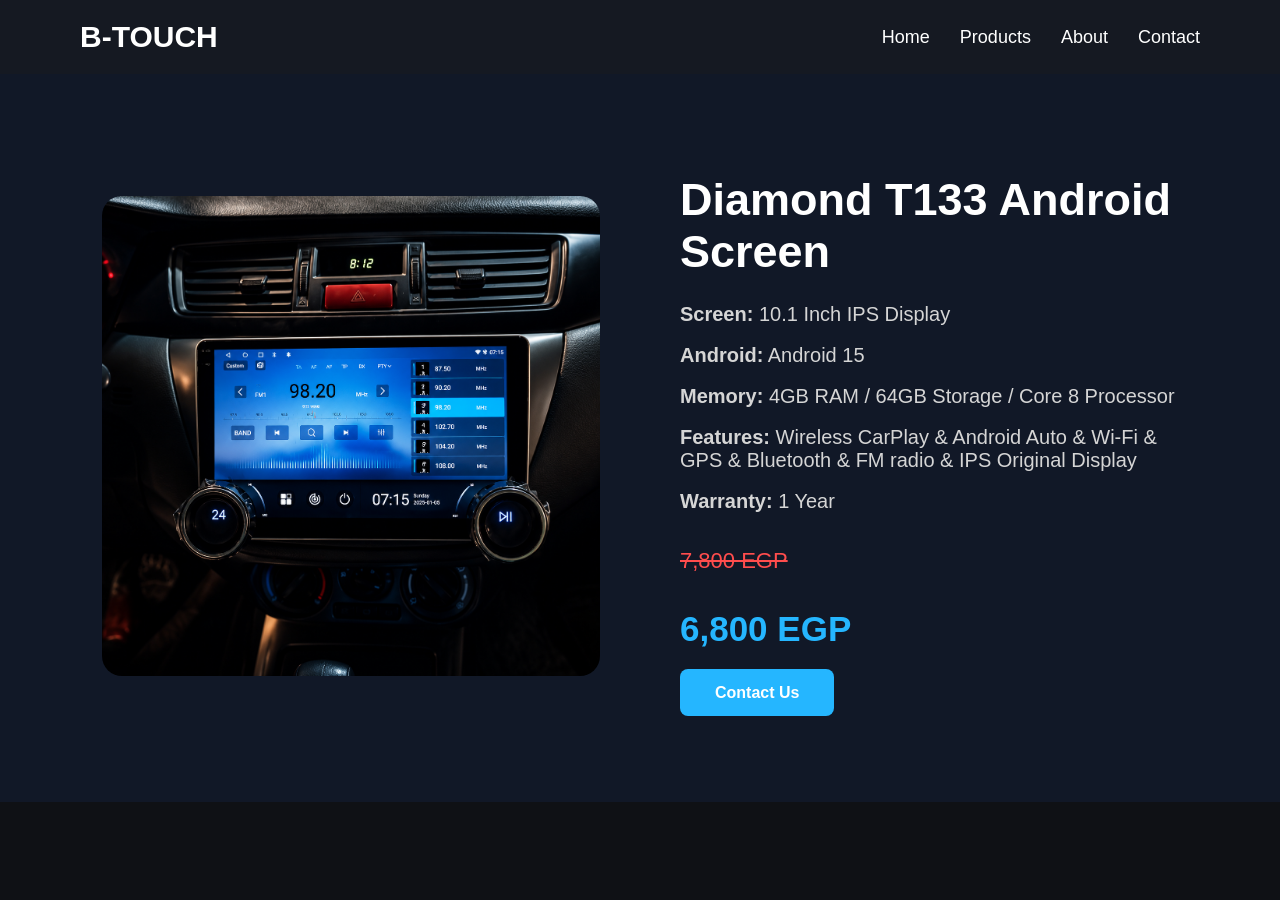
==== D T133.html @ 3afe8ed9 "First Website" ====
<!DOCTYPE html>
<html lang="en">

<head>

<meta charset="UTF-8">

<meta name="viewport" content="width=device-width, initial-scale=1.0">

<title>Product Details</title>

<link rel="stylesheet" href="style.css">

</head>

<body>

<header>

<div class="logo">

B-TOUCH

</div>

<nav>

<a href="index.html">Home</a>

<a href="index.html#products">Products</a>

<a href="index.html#about">About</a>

<a href="index.html#contact">Contact</a>

</nav>

</header>

<section class="product-details">

<div class="product-image">

<img src="images/D T133.png" alt="Product">

</div>

<div class="product-content">

<h1>Diamond T133 Android Screen</h1>

<p><strong>Screen:</strong> 10.1 Inch IPS Display</p>

<p><strong>Android:</strong> Android 15</p>

<p><strong>Memory:</strong> 4GB RAM / 64GB Storage / Core 8  Processor</p>

<p><strong>Features:</strong> Wireless CarPlay & Android Auto & Wi-Fi & GPS & Bluetooth & FM radio & IPS Original Display </p>

<p><strong>Warranty:</strong> 1 Year </p>

<div class="price">

    <span class="old-price">7,800 EGP</span>

    <h2>6,800 EGP</h2>

</div>
<a href="#" class="btn">Contact Us</a>

</div>

</section>

</body>

</html>
---- style.css ----
*{
margin:0;
padding:0;
box-sizing:border-box;
font-family:Arial,sans-serif;
}

body{
background:#0f1115;
color:white;
}

header{
    display:flex;
    justify-content:space-between;
    align-items:center;
    padding:20px 80px;
    background:#151922;
}

.logo{
    font-size:30px;
    font-weight:bold;
    color:white;
}

nav{
    display:flex;
    align-items:center;
    gap:30px;
}

nav a{
    color:white;
    text-decoration:none;
    font-size:18px;
    transition:.3s;
}

nav a:hover{
    color:#25b6ff;
}


.hero{
    height:100vh;

    background:
    linear-gradient(rgba(0,0,0,.60),rgba(0,0,0,.60)),
    url("images/car.JPG");

    background-size: 100% 100%;

    background-position:center;

    background-repeat:no-repeat;

    display:flex;

    justify-content:center;

    align-items:center;

    text-align:center;

    color:white;

    padding:20px;
}

.hero-text{
    max-width:700px;
    margin-top:-120px;
}

.hero-text h1{
    font-size:60px;
    margin-bottom:20px;
    color:white;
}

.hero-text p{
    font-size:22px;
    line-height:1.8;
    margin-bottom:40px;
    color:#ddd;
}

.buttons{
    display:flex;
    justify-content:center;
    gap:20px;
    flex-wrap:wrap;
    margin-top:100px;
}



.btn,
.btn2{
padding:15px 35px;
text-decoration:none;
border-radius:8px;
font-weight:bold;
transition:.3s;
}

.btn{
background:#25b6ff;
color:white;
}

.btn:hover{
background:#0c8fd1;
}

.btn2{
border:2px solid #25b6ff;
color:#25b6ff;
}

.btn2:hover{
background:#25b6ff;
color:white;
}
/* About Section */

.about{

    background:#111827;

    padding:100px 8%;

}

.about-container{
    display:flex;
    flex-direction:row-reverse;
    align-items:center;
    justify-content:space-between;
    gap:60px;
    flex-wrap:wrap;
}

.about-image{

    flex:1;

}

.about-image img{

    width:100%;

    border-radius:20px;

    box-shadow:0 0 25px rgba(0,0,0,.4);

}

.about-text{
    flex:1;
    text-align:left;
}

.about-text h2{

    font-size:45px;

    color:#25b6ff;

    margin-bottom:25px;

}

.about-text p{

    font-size:18px;

    line-height:1.8;

    color:#d9d9d9;

    margin-bottom:20px;

}
/* Products */

.products{

    padding:100px 8%;

    background:#0b0d11;

}

.section-title{

    text-align:center;

    margin-bottom:60px;

}

.section-title h2{

    font-size:45px;

    color:#ffffff;

}

.section-title p{

    color:#bdbdbd;

    margin-top:15px;

    font-size:18px;

}

.products-grid{

    display:grid;

    grid-template-columns:repeat(auto-fit,minmax(300px,1fr));

    gap:30px;

}
.product-card{

    background:#161b22;

    border-radius:18px;

    overflow:hidden;

    transition:.3s;

    box-shadow:0 10px 25px rgba(0,0,0,.3);

}

.product-card:hover{

    transform:translateY(-8px);

}

.product-card img{

    width:100%;

    height:230px;

    object-fit:cover;

}

.product-info{

    padding:25px;

}

.product-info h3{

    margin-bottom:12px;

    font-size:24px;

}

.product-info p{

    color:#bfbfbf;

    line-height:1.6;

    margin-bottom:25px;

}

.product-btn{

    display:inline-block;

    padding:12px 28px;

    background:#25b6ff;

    color:white;

    text-decoration:none;

    border-radius:8px;

    transition:.3s;

}

.product-btn:hover{

    background:#0b8fd4;

}
/* Product Details */

.product-details{

    display:flex;

    justify-content:center;

    align-items:center;

    gap:80px;

    padding:100px 8%;

    background:#111827;

    flex-wrap:wrap;

}

.product-image{

    flex:1;

}

.product-image img{

    width:100%;

    border-radius:20px;

}

.product-content{

    flex:1;

}

.product-content h1{

    font-size:45px;

    margin-bottom:25px;

}

.product-content p{

    font-size:20px;

    margin:18px 0;

    color:#d5d5d5;

}

.product-content h2{

    margin:35px 0;

    color:#25b6ff;

    font-size:35px;

}
.price{
    margin:35px 0;
}

.old-price{
    display:block;
    color:#ff4d4d;
    text-decoration:line-through;
    font-size:22px;
    margin-bottom:10px;
}

.price h2{
    color:#25b6ff;
    font-size:35px;
}
/* Contact Section */

.contact{
    background:#111827;
    padding:100px 8%;
}

.contact-container{
    display:grid;
    grid-template-columns:repeat(auto-fit,minmax(250px,1fr));
    gap:30px;
}

.contact-box{
    background:#161b22;
    padding:35px;
    border-radius:18px;
    text-align:center;
    transition:.3s;
    box-shadow:0 10px 25px rgba(0,0,0,.3);
}

.contact-box:hover{
    transform:translateY(-8px);
}

.contact-box h3{
    color:#25b6ff;
    margin-bottom:15px;
    font-size:24px;
}

.contact-box p{
    color:#d9d9d9;
    font-size:18px;
    line-height:1.8;
}
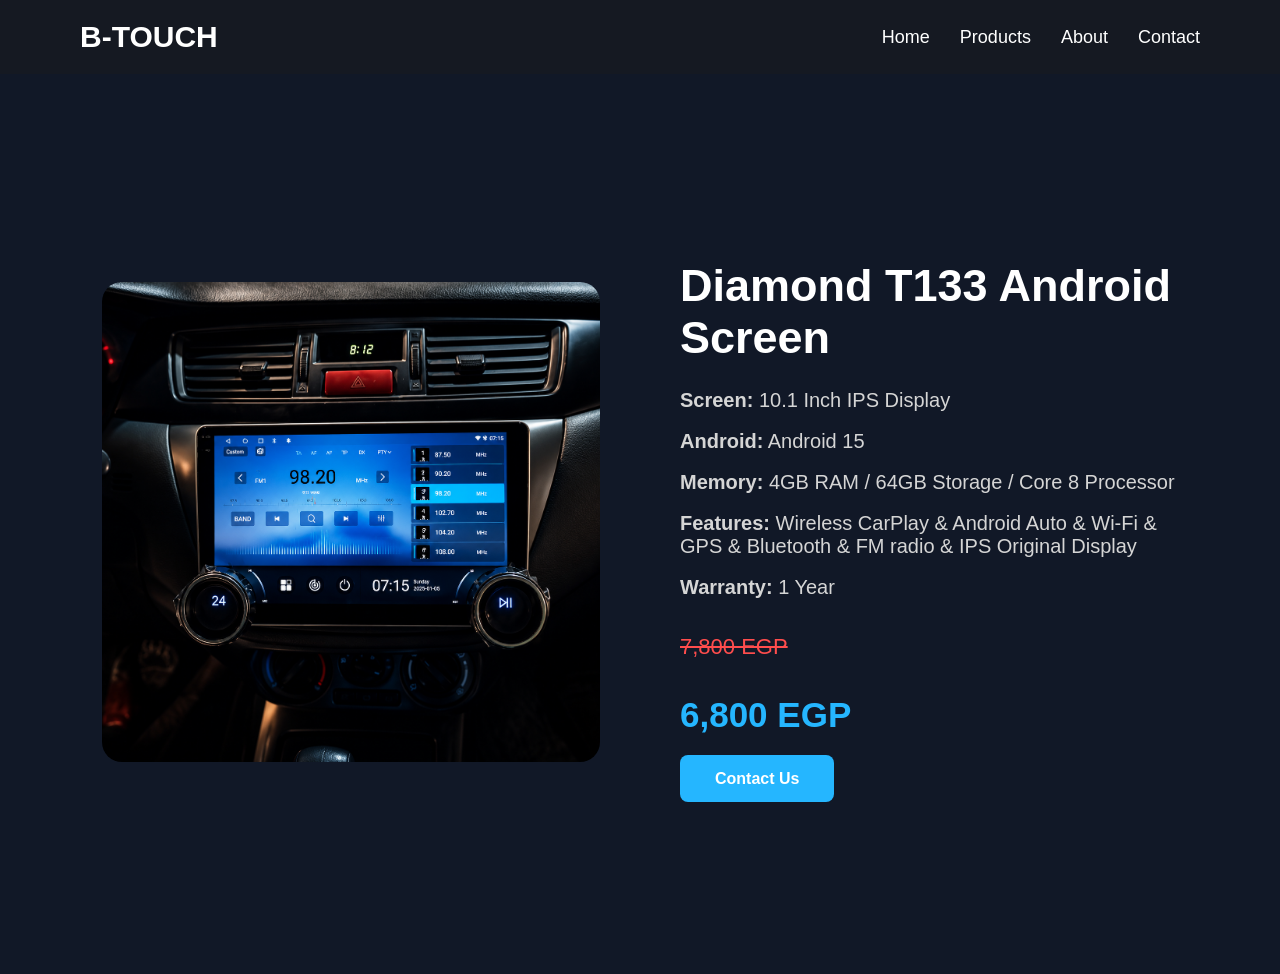
==== commit 5e5ca53e: "Update website" ====
--- a/D T133.html
+++ b/D T133.html
@@ -66,7 +66,7 @@
     <h2>6,800 EGP</h2>
 
 </div>
-<a href="#" class="btn">Contact Us</a>
+<a href="index.html#contact" class="btn">Contact Us</a>
 
 </div>
 
--- a/style.css
+++ b/style.css
@@ -47,7 +47,7 @@
 
     background:
     linear-gradient(rgba(0,0,0,.60),rgba(0,0,0,.60)),
-    url("images/car.JPG");
+    url("images/car1.jpg");
 
     background-size: 100% 100%;
 
@@ -425,4 +425,208 @@
     color:#d9d9d9;
     font-size:18px;
     line-height:1.8;
+}
+
+/* Mobile Responsive */
+
+@media (max-width: 768px){
+
+    header{
+        padding:20px;
+        flex-direction:column;
+        gap:20px;
+    }
+
+    .logo{
+        font-size:25px;
+    }
+
+    nav{
+        gap:15px;
+        flex-wrap:wrap;
+        justify-content:center;
+    }
+
+    nav a{
+        font-size:15px;
+    }
+
+
+    .hero{
+        height:90vh;
+        background-size:cover;
+    }
+
+
+    .hero-text{
+        margin-top:0;
+    }
+
+
+    .hero-text h1{
+        font-size:35px;
+    }
+
+
+    .hero-text p{
+        font-size:18px;
+    }
+
+
+    .buttons{
+        margin-top:40px;
+    }
+
+
+    .about{
+        padding:60px 5%;
+    }
+
+
+    .about-container{
+        flex-direction:column;
+        gap:30px;
+    }
+
+
+    .about-text{
+        text-align:center;
+    }
+
+
+    .about-text h2{
+        font-size:35px;
+    }
+
+
+    .products{
+        padding:60px 5%;
+    }
+
+
+    .section-title h2{
+        font-size:35px;
+    }
+
+
+    .products-grid{
+        grid-template-columns:1fr;
+    }
+
+
+    .product-card img{
+        height:220px;
+    }
+
+
+    .contact{
+        padding:60px 5%;
+    }
+
+}
+/* Product Details Responsive */
+
+.product-details{
+    min-height:100vh;
+}
+
+.product-image{
+    flex:1;
+    max-width:600px;
+}
+
+.product-image img{
+    width:100%;
+    max-height:600px;
+    object-fit:contain;
+}
+
+
+@media (max-width:768px){
+
+    .product-details{
+        flex-direction:column;
+        padding:50px 20px;
+        gap:30px;
+        text-align:center;
+    }
+
+    .product-image{
+        width:100%;
+        max-width:100%;
+    }
+
+    .product-image img{
+        width:100%;
+        height:auto;
+        max-height:400px;
+    }
+
+    .product-content h1{
+        font-size:32px;
+    }
+
+    .product-content h2{
+        font-size:28px;
+    }
+
+    .product-content p{
+        font-size:17px;
+    }
+}
+/* Contact */
+
+.contact{
+
+    padding:100px 8%;
+    background:#111827;
+
+}
+
+.contact-container{
+
+    display:grid;
+    grid-template-columns:repeat(auto-fit,minmax(280px,1fr));
+    gap:30px;
+
+}
+
+.contact-box{
+
+    background:#161b22;
+    padding:35px;
+    border-radius:18px;
+    text-align:center;
+    text-decoration:none;
+    color:white;
+    transition:.3s;
+    box-shadow:0 10px 25px rgba(0,0,0,.3);
+
+}
+
+.contact-box:hover{
+
+    transform:translateY(-8px);
+    background:#25b6ff;
+
+}
+
+.contact-box h3{
+
+    font-size:28px;
+    margin-bottom:15px;
+
+}
+
+.contact-box p{
+
+    font-size:18px;
+    color:#ddd;
+
+}
+
+.contact-box:hover p{
+
+    color:white;
+
 }
